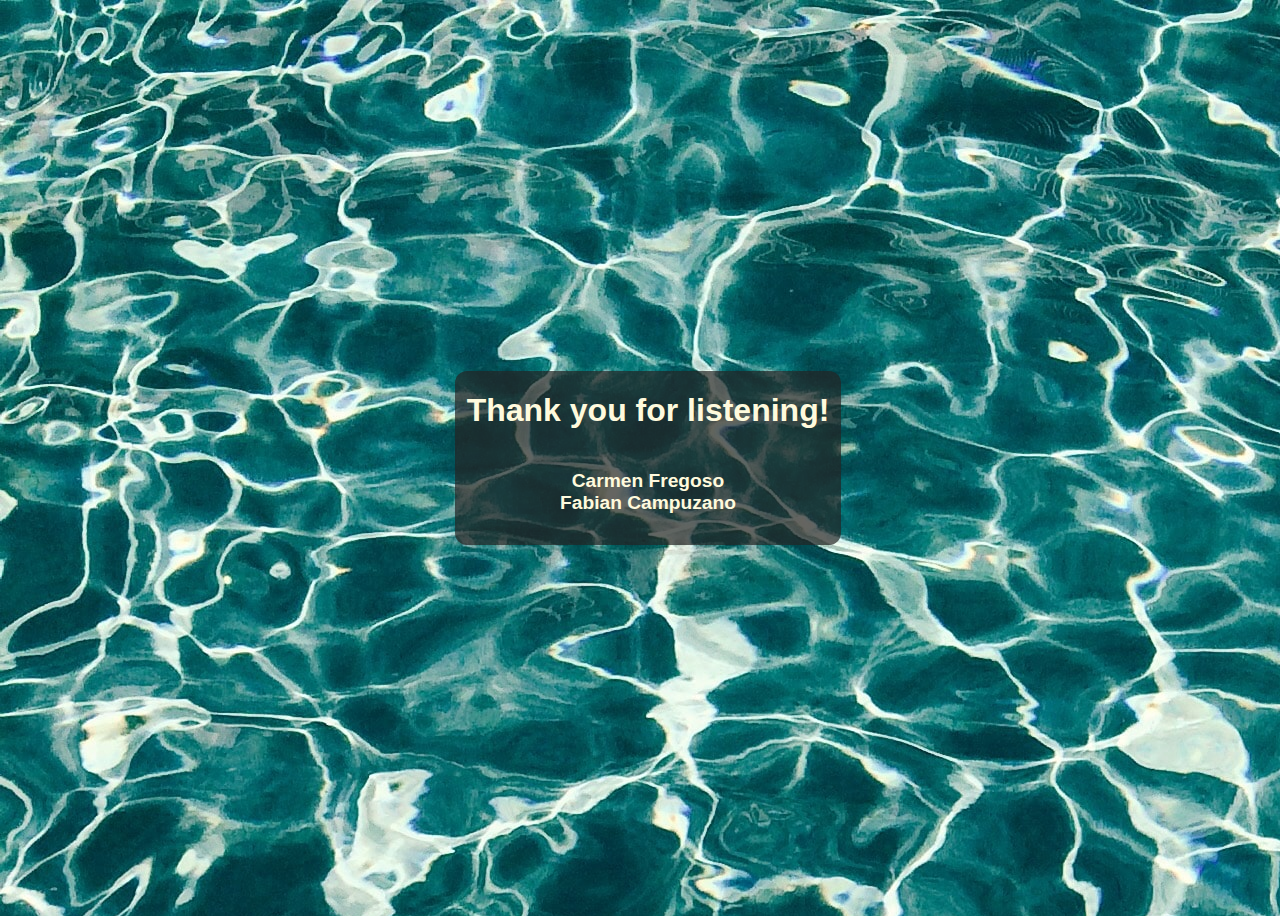
==== style/credits.html @ 923593f6 "Credits" ====
<!DOCTYPE html>
<html lang="en">
<head>
    <meta charset="UTF-8">
    <meta name="viewport" content="width=device-width, initial-scale=1.0">
    <link rel="stylesheet" href="./credits.css">
    <title>Credits</title>
</head>
<body>
    <main>
        <section>
            <h1>
                Thank you for listening!
            </h1>
            <h3>
                Carmen Fregoso
                <br>
                <a href="../index.html">
                    Fabian Campuzano
                </a>
            </h3>
        </section>
    </main>
</body>
</html>
---- style/credits.css ----
* {
    box-sizing: border-box;
}

body {

    background: url('../img/agua3.jpg');
}

main {
    width: 100vw;
    height: 100vh;
    font-family: 'Gill Sans', 'Gill Sans MT', Calibri, 'Trebuchet MS', sans-serif;
    display: flex;
    flex-direction: column;
    justify-content: center;
    align-items: center;
    color: #FFFADD;
}

section {
    display: flex;
    flex-direction: column;
    justify-content: center;
    align-items: center;
    background-color: rgba(36, 36, 36, 0.7);
    padding: 0 12px 12px 12px;
    border-radius: 12px;
}

h1 {
    font-size: 2em;
}

h3 {
    font-size: 1.2em;
    text-align: center;
}

a {
    text-decoration: none;
    color: #FFFADD;
}
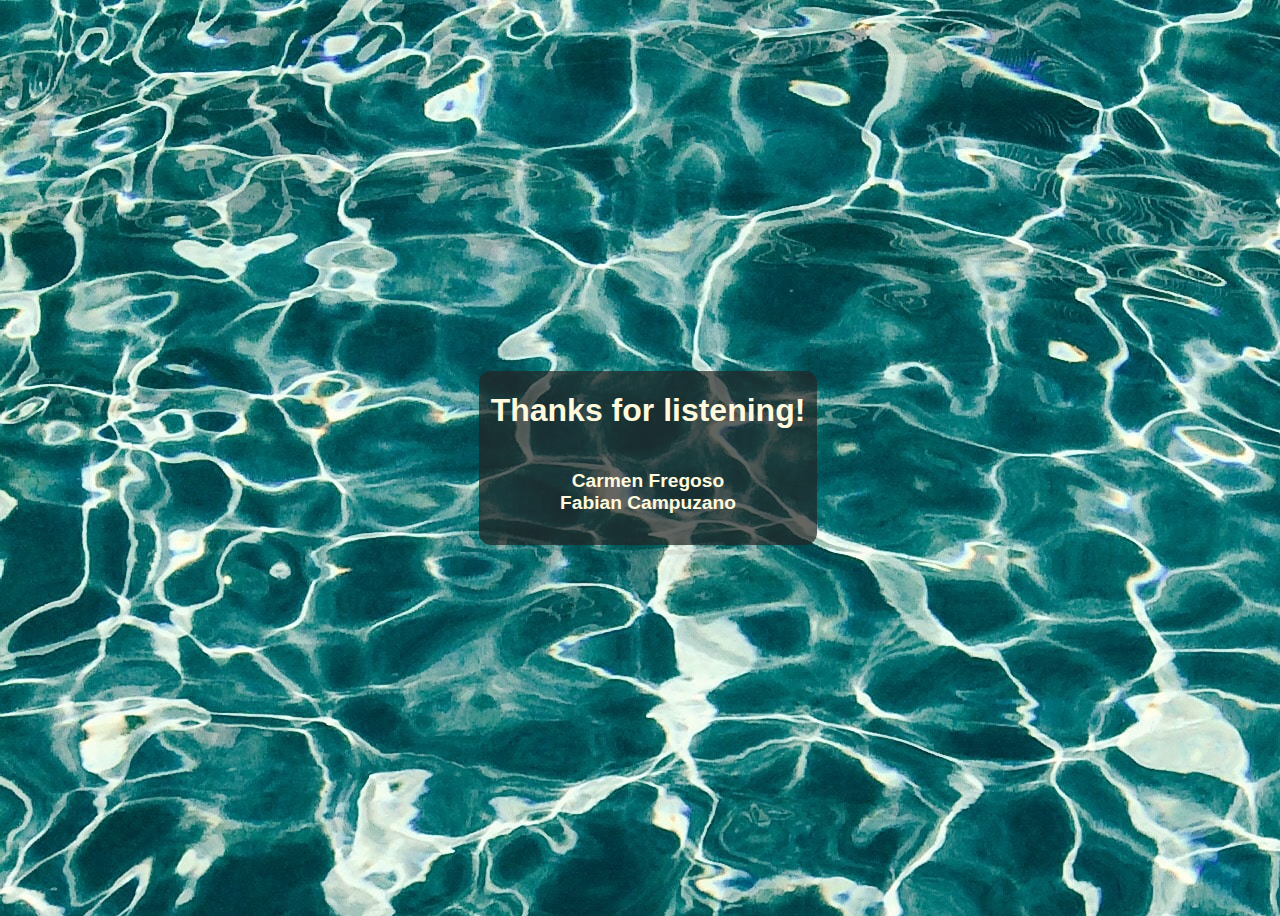
==== commit f43ee76b: "Update credits.html" ====
--- a/style/credits.html
+++ b/style/credits.html
@@ -10,7 +10,7 @@
     <main>
         <section>
             <h1>
-                Thank you for listening!
+                Thanks for listening!
             </h1>
             <h3>
                 Carmen Fregoso
